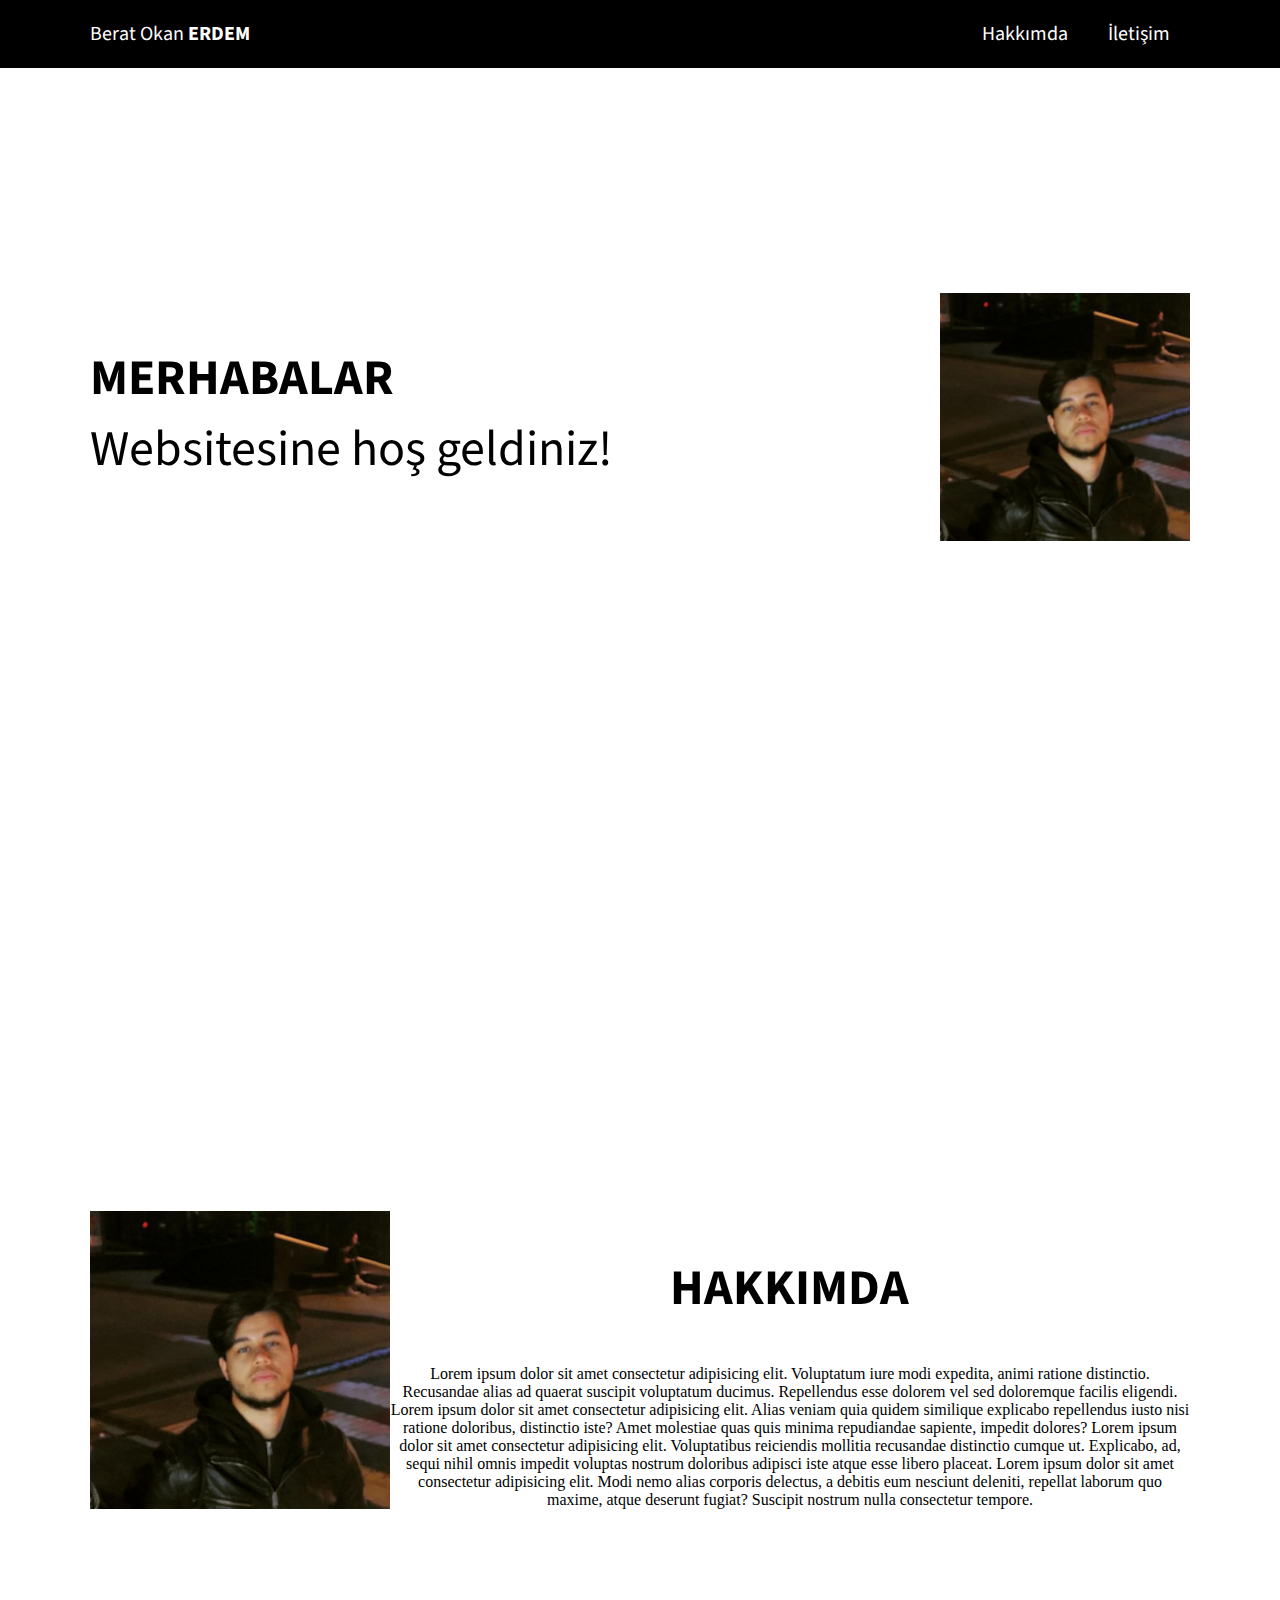
==== cssindex/index.html @ 1767d43a "let's go" ====
<!DOCTYPE html>
<html lang="tr">
<head>
    <meta charset="UTF-8">
    <meta http-equiv="X-UA-Compatible" content="IE=edge">
    <meta name="viewport" content="width=device-width, initial-scale=1.0">
    <link href="./css/style.css" rel="stylesheet">
    <link href="./assets/img/favicon.ico" rel="icon">
    <link href="https://fonts.googleapis.com/css2?family=Source+Sans+Pro&display=swap" rel="stylesheet">
    <title>Personel Website v3</title>
</head>


<body>

<header>
    <div class="header-ic">
        <p class="logo"><a class="menu2" href="#">Berat Okan <strong>ERDEM</strong></a></p>
        <ul class="menu">
            <li class="menu1"><a class="menu2" href="#">İletişim</a></li>
            <li class="menu1"><a class="menu2" href="#">Hakkımda</a></li>
        </ul>
    </div>
</header>

<div class="banner">
    <section id="banner">
        <p class="yazi"><strong>MERHABALAR</strong><br>Websitesine hoş geldiniz!</p>
        <img id="resim" src="assets/img/profile.jpg" alt="Berat Okan ERDEM">
    </section>
</div>

<div class="whois">
    <section id="whois">
        <img id="resim2" src="assets/img/profile.jpg" alt="Berat Okan ERDEM">
        <h2 class="yazi2">HAKKIMDA</h2>
        <p class="yazi3">Lorem ipsum dolor sit amet consectetur adipisicing elit. Voluptatum iure modi expedita, animi ratione distinctio. Recusandae alias ad quaerat suscipit voluptatum ducimus. Repellendus esse dolorem vel sed doloremque facilis eligendi. Lorem ipsum dolor sit amet consectetur adipisicing elit. Alias veniam quia quidem similique explicabo repellendus iusto nisi ratione doloribus, distinctio iste? Amet molestiae quas quis minima repudiandae sapiente, impedit dolores? Lorem ipsum dolor sit amet consectetur adipisicing elit. Voluptatibus reiciendis mollitia recusandae distinctio cumque ut. Explicabo, ad, sequi nihil omnis impedit voluptas nostrum doloribus adipisci iste atque esse libero placeat. Lorem ipsum dolor sit amet consectetur adipisicing elit. Modi nemo alias corporis delectus, a debitis eum nesciunt deleniti, repellat laborum quo maxime, atque deserunt fugiat? Suscipit nostrum nulla consectetur tempore.</p>
    </section>
</div>
    
</body>

</html>
---- cssindex/css/style.css ----
body {
    background-color: white;
    max-width: 100%;
    margin:0;
    padding:0;
}

/* HEADER BOLUMU BASLANGIC */
header {
    max-width: 100%;
    background-color: black;
}

.header-ic {
    max-width: 1100px;
    margin: auto;
}

p.logo {
    color: white;
}

ul.menu {
    list-style-type: none;
    margin: 0;
    padding: 0;
    overflow: hidden;
    font-family: 'Source Sans Pro', sans-serif;
}

ul li.menu1 {
    display: inline;
    padding: 20px;
    font-size: 20px;
    float: right;
}

a.menu2 {
    color: white;
    text-decoration: none;
}

p.logo {
    position: absolute;
    font-size: 20px;
    font-family: 'Source Sans Pro', sans-serif;
}

/* Banner Kısmı */

.banner {
    max-width: 100%;
    background-image: url(/assets/img/background.png);
    background-position: bottom left;
    background-repeat: repeat;
    background-color: white;
}

#banner {
    max-width: 1100px;
    margin: auto;
    padding-bottom: 92vh;
}

p.yazi {
    float: left;
    display: block;
    font-size: 50px;
    font-family: 'Source Sans Pro', sans-serif;
    padding-top: 25vh;
}

img#resim {
    float: right;
    display: block;
    max-width: 250px;
    padding-top: 25vh;
    padding-right: 0vh;
}

/* Hakkımda Kısmı */

.whois {
    max-width: 100%;
    background-image: url(/assets/img/background.png);
    background-position: bottom left;
    background-repeat: repeat;
    background-color: white;
}

#whois {
    max-width: 1100px;
    margin: auto;
    padding-bottom: 25vh;
    padding-top: 35vh;
}

img#resim2 {
    float: left;
    display: block;
    max-width: 300px;
}

h2.yazi2 {
    font-size: 50px;
    font-family: 'Source Sans Pro', sans-serif;
    font-weight: bold;
    text-align: center;

}

p.yazi3 {
    text-align: center;
    display: block;
}
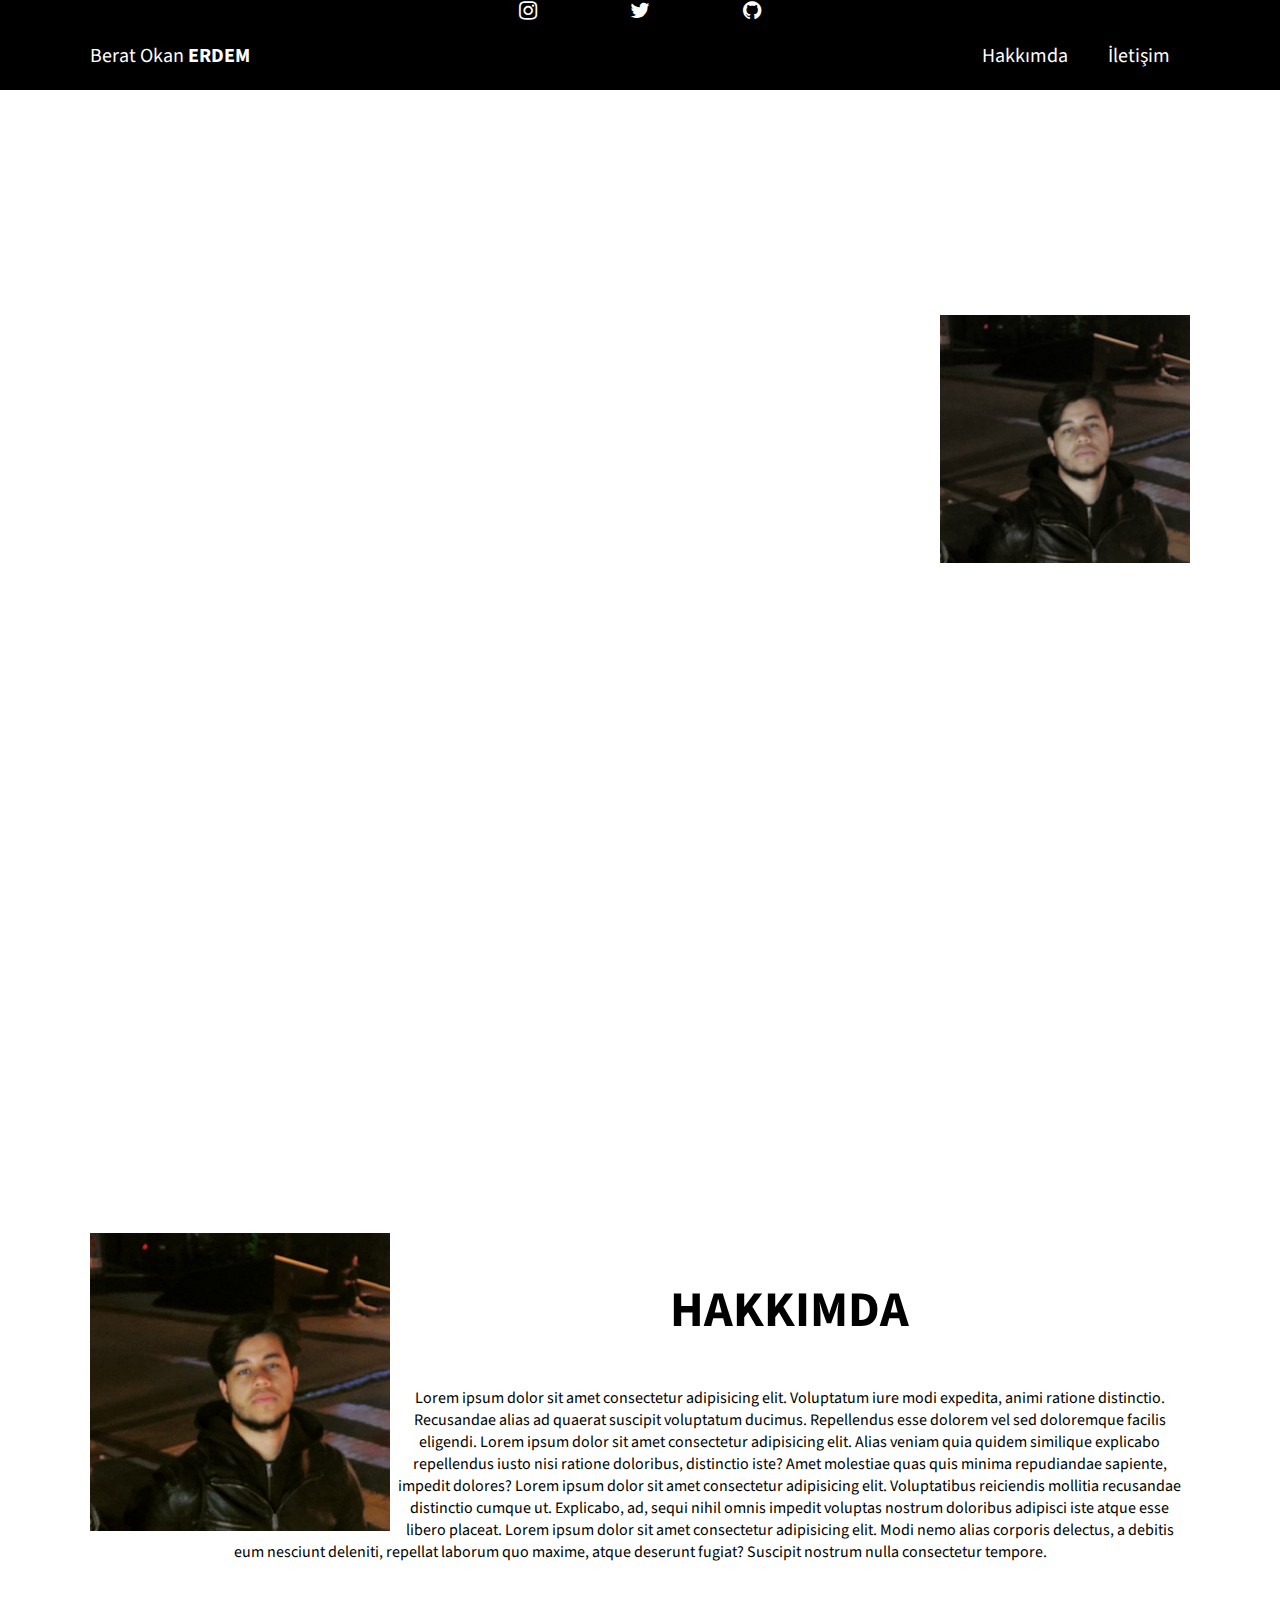
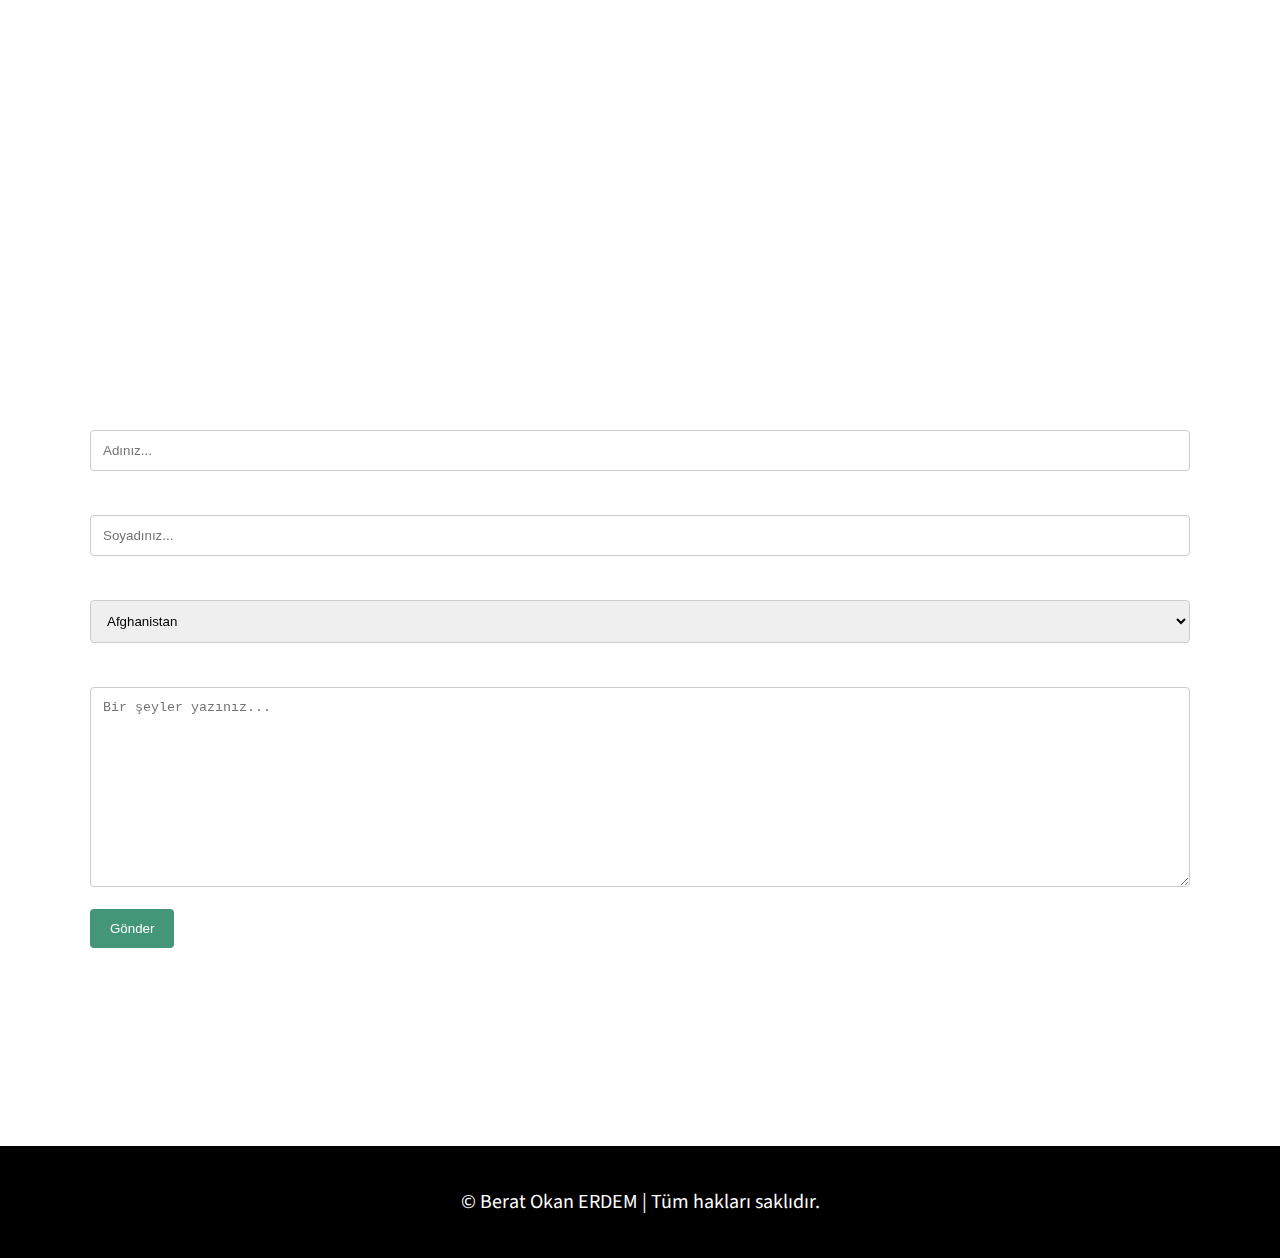
==== commit 928b582a: "newdesign" ====
--- a/cssindex/index.html
+++ b/cssindex/index.html
@@ -2,42 +2,324 @@
 <html lang="tr">
 <head>
     <meta charset="UTF-8">
+    <meta http-equiv="Content-Type" content="text/html;charset=UTF-8">
     <meta http-equiv="X-UA-Compatible" content="IE=edge">
     <meta name="viewport" content="width=device-width, initial-scale=1.0">
     <link href="./css/style.css" rel="stylesheet">
     <link href="./assets/img/favicon.ico" rel="icon">
     <link href="https://fonts.googleapis.com/css2?family=Source+Sans+Pro&display=swap" rel="stylesheet">
-    <title>Personel Website v3</title>
+    <link href="//maxcdn.bootstrapcdn.com/font-awesome/4.1.0/css/font-awesome.min.css" rel="stylesheet">
+    <title>Personel Website v4</title>
 </head>
 
 
 <body>
 
 <header>
+    <div class="header-tab">
+        <section class="header-tab-ic">
+            <a href="https://intagram.com/brt.erd"><i class="fa fa-instagram fa-lg" aria-hidden="true"></i><a>
+            <a href="https://twitter.com/mroaccat"><i class="fa fa-twitter fa-lg" aria-hidden="true"></i><a>
+            <a href="https://github.com/roaccat"><i class="fa fa-github fa-lg" aria-hidden="true"></i><a>
+        </section>
+    </div>
+
     <div class="header-ic">
-        <p class="logo"><a class="menu2" href="#">Berat Okan <strong>ERDEM</strong></a></p>
-        <ul class="menu">
-            <li class="menu1"><a class="menu2" href="#">İletişim</a></li>
-            <li class="menu1"><a class="menu2" href="#">Hakkımda</a></li>
+        <p><a href="#">Berat Okan <strong>ERDEM</strong></a></p>
+        <ul>
+            <li><a href="mailto:beratokanerdem@gmail.com">İletişim</a></li>
+            <li><a href="#">Hakkımda</a></li>
         </ul>
     </div>
 </header>
 
 <div class="banner">
     <section id="banner">
-        <p class="yazi"><strong>MERHABALAR</strong><br>Websitesine hoş geldiniz!</p>
-        <img id="resim" src="assets/img/profile.jpg" alt="Berat Okan ERDEM">
+        <p><strong>MERHABALAR</strong><br>Websitesine hoş geldiniz!</p>
+        <img src="assets/img/profile.jpg" alt="Berat Okan ERDEM">
     </section>
 </div>
 
 <div class="whois">
     <section id="whois">
-        <img id="resim2" src="assets/img/profile.jpg" alt="Berat Okan ERDEM">
-        <h2 class="yazi2">HAKKIMDA</h2>
-        <p class="yazi3">Lorem ipsum dolor sit amet consectetur adipisicing elit. Voluptatum iure modi expedita, animi ratione distinctio. Recusandae alias ad quaerat suscipit voluptatum ducimus. Repellendus esse dolorem vel sed doloremque facilis eligendi. Lorem ipsum dolor sit amet consectetur adipisicing elit. Alias veniam quia quidem similique explicabo repellendus iusto nisi ratione doloribus, distinctio iste? Amet molestiae quas quis minima repudiandae sapiente, impedit dolores? Lorem ipsum dolor sit amet consectetur adipisicing elit. Voluptatibus reiciendis mollitia recusandae distinctio cumque ut. Explicabo, ad, sequi nihil omnis impedit voluptas nostrum doloribus adipisci iste atque esse libero placeat. Lorem ipsum dolor sit amet consectetur adipisicing elit. Modi nemo alias corporis delectus, a debitis eum nesciunt deleniti, repellat laborum quo maxime, atque deserunt fugiat? Suscipit nostrum nulla consectetur tempore.</p>
+        <img src="assets/img/profile.jpg" alt="Berat Okan ERDEM">
+        <h2>HAKKIMDA</h2>
+        <p>Lorem ipsum dolor sit amet consectetur adipisicing elit. Voluptatum iure modi expedita, animi ratione distinctio. Recusandae alias ad quaerat suscipit voluptatum ducimus. Repellendus esse dolorem vel sed doloremque facilis eligendi. Lorem ipsum dolor sit amet consectetur adipisicing elit. Alias veniam quia quidem similique explicabo repellendus iusto nisi ratione doloribus, distinctio iste? Amet molestiae quas quis minima repudiandae sapiente, impedit dolores? Lorem ipsum dolor sit amet consectetur adipisicing elit. Voluptatibus reiciendis mollitia recusandae distinctio cumque ut. Explicabo, ad, sequi nihil omnis impedit voluptas nostrum doloribus adipisci iste atque esse libero placeat. Lorem ipsum dolor sit amet consectetur adipisicing elit. Modi nemo alias corporis delectus, a debitis eum nesciunt deleniti, repellat laborum quo maxime, atque deserunt fugiat? Suscipit nostrum nulla consectetur tempore.</p>
     </section>
 </div>
-    
+
+<div class="contact">
+    <section id="contact">
+        <form action="action_page.php">
+
+            <label for="fname">Adınız</label>
+            <input type="text" id="fname" name="Adınız" placeholder="Adınız...">
+        
+            <label for="lname">Soyadınız</label>
+            <input type="text" id="lname" name="lastname" placeholder="Soyadınız...">
+        
+            <label for="country">Ülkeniz</label>
+            <select id="country" name="country">
+                <option value="Afghanistan">Afghanistan</option>
+                <option value="Åland Islands">Åland Islands</option>
+                <option value="Albania">Albania</option>
+                <option value="Algeria">Algeria</option>
+                <option value="American Samoa">American Samoa</option>
+                <option value="Andorra">Andorra</option>
+                <option value="Angola">Angola</option>
+                <option value="Anguilla">Anguilla</option>
+                <option value="Antarctica">Antarctica</option>
+                <option value="Antigua and Barbuda">Antigua and Barbuda</option>
+                <option value="Argentina">Argentina</option>
+                <option value="Armenia">Armenia</option>
+                <option value="Aruba">Aruba</option>
+                <option value="Australia">Australia</option>
+                <option value="Austria">Austria</option>
+                <option value="Azerbaijan">Azerbaijan</option>
+                <option value="Bahamas">Bahamas</option>
+                <option value="Bahrain">Bahrain</option>
+                <option value="Bangladesh">Bangladesh</option>
+                <option value="Barbados">Barbados</option>
+                <option value="Belarus">Belarus</option>
+                <option value="Belgium">Belgium</option>
+                <option value="Belize">Belize</option>
+                <option value="Benin">Benin</option>
+                <option value="Bermuda">Bermuda</option>
+                <option value="Bhutan">Bhutan</option>
+                <option value="Bolivia">Bolivia</option>
+                <option value="Bosnia and Herzegovina">Bosnia and Herzegovina</option>
+                <option value="Botswana">Botswana</option>
+                <option value="Bouvet Island">Bouvet Island</option>
+                <option value="Brazil">Brazil</option>
+                <option value="British Indian Ocean Territory">British Indian Ocean Territory</option>
+                <option value="Brunei Darussalam">Brunei Darussalam</option>
+                <option value="Bulgaria">Bulgaria</option>
+                <option value="Burkina Faso">Burkina Faso</option>
+                <option value="Burundi">Burundi</option>
+                <option value="Cambodia">Cambodia</option>
+                <option value="Cameroon">Cameroon</option>
+                <option value="Canada">Canada</option>
+                <option value="Cape Verde">Cape Verde</option>
+                <option value="Cayman Islands">Cayman Islands</option>
+                <option value="Central African Republic">Central African Republic</option>
+                <option value="Chad">Chad</option>
+                <option value="Chile">Chile</option>
+                <option value="China">China</option>
+                <option value="Christmas Island">Christmas Island</option>
+                <option value="Cocos (Keeling) Islands">Cocos (Keeling) Islands</option>
+                <option value="Colombia">Colombia</option>
+                <option value="Comoros">Comoros</option>
+                <option value="Congo">Congo</option>
+                <option value="Congo, The Democratic Republic of The">Congo, The Democratic Republic of The</option>
+                <option value="Cook Islands">Cook Islands</option>
+                <option value="Costa Rica">Costa Rica</option>
+                <option value="Cote D'ivoire">Cote D'ivoire</option>
+                <option value="Croatia">Croatia</option>
+                <option value="Cuba">Cuba</option>
+                <option value="Cyprus">Cyprus</option>
+                <option value="Czech Republic">Czech Republic</option>
+                <option value="Denmark">Denmark</option>
+                <option value="Djibouti">Djibouti</option>
+                <option value="Dominica">Dominica</option>
+                <option value="Dominican Republic">Dominican Republic</option>
+                <option value="Ecuador">Ecuador</option>
+                <option value="Egypt">Egypt</option>
+                <option value="El Salvador">El Salvador</option>
+                <option value="Equatorial Guinea">Equatorial Guinea</option>
+                <option value="Eritrea">Eritrea</option>
+                <option value="Estonia">Estonia</option>
+                <option value="Ethiopia">Ethiopia</option>
+                <option value="Falkland Islands (Malvinas)">Falkland Islands (Malvinas)</option>
+                <option value="Faroe Islands">Faroe Islands</option>
+                <option value="Fiji">Fiji</option>
+                <option value="Finland">Finland</option>
+                <option value="France">France</option>
+                <option value="French Guiana">French Guiana</option>
+                <option value="French Polynesia">French Polynesia</option>
+                <option value="French Southern Territories">French Southern Territories</option>
+                <option value="Gabon">Gabon</option>
+                <option value="Gambia">Gambia</option>
+                <option value="Georgia">Georgia</option>
+                <option value="Germany">Germany</option>
+                <option value="Ghana">Ghana</option>
+                <option value="Gibraltar">Gibraltar</option>
+                <option value="Greece">Greece</option>
+                <option value="Greenland">Greenland</option>
+                <option value="Grenada">Grenada</option>
+                <option value="Guadeloupe">Guadeloupe</option>
+                <option value="Guam">Guam</option>
+                <option value="Guatemala">Guatemala</option>
+                <option value="Guernsey">Guernsey</option>
+                <option value="Guinea">Guinea</option>
+                <option value="Guinea-bissau">Guinea-bissau</option>
+                <option value="Guyana">Guyana</option>
+                <option value="Haiti">Haiti</option>
+                <option value="Heard Island and Mcdonald Islands">Heard Island and Mcdonald Islands</option>
+                <option value="Holy See (Vatican City State)">Holy See (Vatican City State)</option>
+                <option value="Honduras">Honduras</option>
+                <option value="Hong Kong">Hong Kong</option>
+                <option value="Hungary">Hungary</option>
+                <option value="Iceland">Iceland</option>
+                <option value="India">India</option>
+                <option value="Indonesia">Indonesia</option>
+                <option value="Iran, Islamic Republic of">Iran, Islamic Republic of</option>
+                <option value="Iraq">Iraq</option>
+                <option value="Ireland">Ireland</option>
+                <option value="Isle of Man">Isle of Man</option>
+                <option value="Israel">Israel</option>
+                <option value="Italy">Italy</option>
+                <option value="Jamaica">Jamaica</option>
+                <option value="Japan">Japan</option>
+                <option value="Jersey">Jersey</option>
+                <option value="Jordan">Jordan</option>
+                <option value="Kazakhstan">Kazakhstan</option>
+                <option value="Kenya">Kenya</option>
+                <option value="Kiribati">Kiribati</option>
+                <option value="Korea, Democratic People's Republic of">Korea, Democratic People's Republic of</option>
+                <option value="Korea, Republic of">Korea, Republic of</option>
+                <option value="Kuwait">Kuwait</option>
+                <option value="Kyrgyzstan">Kyrgyzstan</option>
+                <option value="Lao People's Democratic Republic">Lao People's Democratic Republic</option>
+                <option value="Latvia">Latvia</option>
+                <option value="Lebanon">Lebanon</option>
+                <option value="Lesotho">Lesotho</option>
+                <option value="Liberia">Liberia</option>
+                <option value="Libyan Arab Jamahiriya">Libyan Arab Jamahiriya</option>
+                <option value="Liechtenstein">Liechtenstein</option>
+                <option value="Lithuania">Lithuania</option>
+                <option value="Luxembourg">Luxembourg</option>
+                <option value="Macao">Macao</option>
+                <option value="Macedonia, The Former Yugoslav Republic of">Macedonia, The Former Yugoslav Republic of</option>
+                <option value="Madagascar">Madagascar</option>
+                <option value="Malawi">Malawi</option>
+                <option value="Malaysia">Malaysia</option>
+                <option value="Maldives">Maldives</option>
+                <option value="Mali">Mali</option>
+                <option value="Malta">Malta</option>
+                <option value="Marshall Islands">Marshall Islands</option>
+                <option value="Martinique">Martinique</option>
+                <option value="Mauritania">Mauritania</option>
+                <option value="Mauritius">Mauritius</option>
+                <option value="Mayotte">Mayotte</option>
+                <option value="Mexico">Mexico</option>
+                <option value="Micronesia, Federated States of">Micronesia, Federated States of</option>
+                <option value="Moldova, Republic of">Moldova, Republic of</option>
+                <option value="Monaco">Monaco</option>
+                <option value="Mongolia">Mongolia</option>
+                <option value="Montenegro">Montenegro</option>
+                <option value="Montserrat">Montserrat</option>
+                <option value="Morocco">Morocco</option>
+                <option value="Mozambique">Mozambique</option>
+                <option value="Myanmar">Myanmar</option>
+                <option value="Namibia">Namibia</option>
+                <option value="Nauru">Nauru</option>
+                <option value="Nepal">Nepal</option>
+                <option value="Netherlands">Netherlands</option>
+                <option value="Netherlands Antilles">Netherlands Antilles</option>
+                <option value="New Caledonia">New Caledonia</option>
+                <option value="New Zealand">New Zealand</option>
+                <option value="Nicaragua">Nicaragua</option>
+                <option value="Niger">Niger</option>
+                <option value="Nigeria">Nigeria</option>
+                <option value="Niue">Niue</option>
+                <option value="Norfolk Island">Norfolk Island</option>
+                <option value="Northern Mariana Islands">Northern Mariana Islands</option>
+                <option value="Norway">Norway</option>
+                <option value="Oman">Oman</option>
+                <option value="Pakistan">Pakistan</option>
+                <option value="Palau">Palau</option>
+                <option value="Palestinian Territory, Occupied">Palestinian Territory, Occupied</option>
+                <option value="Panama">Panama</option>
+                <option value="Papua New Guinea">Papua New Guinea</option>
+                <option value="Paraguay">Paraguay</option>
+                <option value="Peru">Peru</option>
+                <option value="Philippines">Philippines</option>
+                <option value="Pitcairn">Pitcairn</option>
+                <option value="Poland">Poland</option>
+                <option value="Portugal">Portugal</option>
+                <option value="Puerto Rico">Puerto Rico</option>
+                <option value="Qatar">Qatar</option>
+                <option value="Reunion">Reunion</option>
+                <option value="Romania">Romania</option>
+                <option value="Russian Federation">Russian Federation</option>
+                <option value="Rwanda">Rwanda</option>
+                <option value="Saint Helena">Saint Helena</option>
+                <option value="Saint Kitts and Nevis">Saint Kitts and Nevis</option>
+                <option value="Saint Lucia">Saint Lucia</option>
+                <option value="Saint Pierre and Miquelon">Saint Pierre and Miquelon</option>
+                <option value="Saint Vincent and The Grenadines">Saint Vincent and The Grenadines</option>
+                <option value="Samoa">Samoa</option>
+                <option value="San Marino">San Marino</option>
+                <option value="Sao Tome and Principe">Sao Tome and Principe</option>
+                <option value="Saudi Arabia">Saudi Arabia</option>
+                <option value="Senegal">Senegal</option>
+                <option value="Serbia">Serbia</option>
+                <option value="Seychelles">Seychelles</option>
+                <option value="Sierra Leone">Sierra Leone</option>
+                <option value="Singapore">Singapore</option>
+                <option value="Slovakia">Slovakia</option>
+                <option value="Slovenia">Slovenia</option>
+                <option value="Solomon Islands">Solomon Islands</option>
+                <option value="Somalia">Somalia</option>
+                <option value="South Africa">South Africa</option>
+                <option value="South Georgia and The South Sandwich Islands">South Georgia and The South Sandwich Islands</option>
+                <option value="Spain">Spain</option>
+                <option value="Sri Lanka">Sri Lanka</option>
+                <option value="Sudan">Sudan</option>
+                <option value="Suriname">Suriname</option>
+                <option value="Svalbard and Jan Mayen">Svalbard and Jan Mayen</option>
+                <option value="Swaziland">Swaziland</option>
+                <option value="Sweden">Sweden</option>
+                <option value="Switzerland">Switzerland</option>
+                <option value="Syrian Arab Republic">Syrian Arab Republic</option>
+                <option value="Taiwan">Taiwan</option>
+                <option value="Tajikistan">Tajikistan</option>
+                <option value="Tanzania, United Republic of">Tanzania, United Republic of</option>
+                <option value="Thailand">Thailand</option>
+                <option value="Timor-leste">Timor-leste</option>
+                <option value="Togo">Togo</option>
+                <option value="Tokelau">Tokelau</option>
+                <option value="Tonga">Tonga</option>
+                <option value="Trinidad and Tobago">Trinidad and Tobago</option>
+                <option value="Tunisia">Tunisia</option>
+                <option value="Turkey">Turkey</option>
+                <option value="Turkmenistan">Turkmenistan</option>
+                <option value="Turks and Caicos Islands">Turks and Caicos Islands</option>
+                <option value="Tuvalu">Tuvalu</option>
+                <option value="Uganda">Uganda</option>
+                <option value="Ukraine">Ukraine</option>
+                <option value="United Arab Emirates">United Arab Emirates</option>
+                <option value="United Kingdom">United Kingdom</option>
+                <option value="United States">United States</option>
+                <option value="United States Minor Outlying Islands">United States Minor Outlying Islands</option>
+                <option value="Uruguay">Uruguay</option>
+                <option value="Uzbekistan">Uzbekistan</option>
+                <option value="Vanuatu">Vanuatu</option>
+                <option value="Venezuela">Venezuela</option>
+                <option value="Viet Nam">Viet Nam</option>
+                <option value="Virgin Islands, British">Virgin Islands, British</option>
+                <option value="Virgin Islands, U.S.">Virgin Islands, U.S.</option>
+                <option value="Wallis and Futuna">Wallis and Futuna</option>
+                <option value="Western Sahara">Western Sahara</option>
+                <option value="Yemen">Yemen</option>
+                <option value="Zambia">Zambia</option>
+                <option value="Zimbabwe">Zimbabwe</option>            </select>
+        
+            <label for="subject">Konu</label>
+            <textarea id="subject" name="subject" placeholder="Bir şeyler yazınız..." style="height:200px"></textarea>
+        
+            <input type="submit" value="Gönder">
+        
+          </form>
+    </section>
+</div>
+
+<footer class="sayfasonu">
+    <div class="sayfasonu-ic">
+        &nbsp;<p>© Berat Okan ERDEM | Tüm hakları saklıdır.</p><br> 
+    </div>
+</footer>
+
 </body>
 
 </html>--- a/cssindex/css/style.css
+++ b/cssindex/css/style.css
@@ -3,7 +3,21 @@
     max-width: 100%;
     margin:0;
     padding:0;
+    font-family: 'Source Sans Pro', sans-serif;
 }
+
+/* HEADER TAB BOLUMU BASLANGIC */
+.header-tab-ic {
+    max-width: 1100px;
+    margin: auto;
+    text-align: center;
+}
+
+.header-tab-ic a {
+    color: white;
+    word-spacing: 10vh;
+}
+/* HEADER TAB BOLUMU SON */
 
 /* HEADER BOLUMU BASLANGIC */
 header {
@@ -16,41 +30,60 @@
     margin: auto;
 }
 
-p.logo {
+.header-ic p {
     color: white;
+    position: absolute;
+    font-size: 20px;
 }
 
-ul.menu {
+.header-ic ul {
     list-style-type: none;
     margin: 0;
     padding: 0;
     overflow: hidden;
-    font-family: 'Source Sans Pro', sans-serif;
 }
 
-ul li.menu1 {
+.header-ic ul li {
     display: inline;
     padding: 20px;
     font-size: 20px;
     float: right;
 }
 
-a.menu2 {
+.header-ic a {
     color: white;
     text-decoration: none;
 }
+/* HEADER BOLUMU SON */
 
-p.logo {
-    position: absolute;
+/* FOOTER CLASS="SAYFASONU" BASLANGIC */
+
+.sayfasonu {
+    background-color: black;
+    max-width: 100%;
+    margin: 0;
+    padding: 0;
+}
+
+.sayfasonu-ic {
+    max-width: 1100px;
+    margin: auto;
+}
+
+.sayfasonu-ic p {
+    color: white;
     font-size: 20px;
-    font-family: 'Source Sans Pro', sans-serif;
+    text-align: center;
 }
+
+/* FOOTER CLASS="SAYFASONU" SON */
 
 /* Banner Kısmı */
 
 .banner {
     max-width: 100%;
-    background-image: url(/assets/img/background.png);
+    background-image: url(/assets/img/background1.jpg);
+    filter: grayscale(50%);
     background-position: bottom left;
     background-repeat: repeat;
     background-color: white;
@@ -62,7 +95,8 @@
     padding-bottom: 92vh;
 }
 
-p.yazi {
+.banner p {
+    color: white;
     float: left;
     display: block;
     font-size: 50px;
@@ -70,7 +104,7 @@
     padding-top: 25vh;
 }
 
-img#resim {
+.banner img {
     float: right;
     display: block;
     max-width: 250px;
@@ -82,7 +116,7 @@
 
 .whois {
     max-width: 100%;
-    background-image: url(/assets/img/background.png);
+    background-image: url(https://raw.githubusercontent.com/roaccat/roaccatsocial/main/cssindex/assets/img/background.png);
     background-position: bottom left;
     background-repeat: repeat;
     background-color: white;
@@ -95,13 +129,13 @@
     padding-top: 35vh;
 }
 
-img#resim2 {
+.whois img {
     float: left;
     display: block;
     max-width: 300px;
 }
 
-h2.yazi2 {
+.whois h2 {
     font-size: 50px;
     font-family: 'Source Sans Pro', sans-serif;
     font-weight: bold;
@@ -109,7 +143,54 @@
 
 }
 
-p.yazi3 {
+.whois p {
     text-align: center;
     display: block;
-}+}
+
+/* İletişim Kısmı */
+
+.contact {
+    max-width: 100%;
+    background-image: url(/assets/img/background3.jpg);
+    filter: grayscale(50%);
+    background-position: bottom left;
+    background-repeat: repeat;
+    background-color: white;
+}
+
+#contact {
+    max-width: 1100px;
+    margin: auto;
+    padding-top: 22vh;
+    padding-bottom: 22vh;
+}
+
+input[type=text], select, textarea {
+    width: 100%; 
+    padding: 12px;  
+    border: 1px solid #ccc; 
+    border-radius: 4px; 
+    box-sizing: border-box; 
+    margin-top: 6px; 
+    margin-bottom: 16px; 
+    resize: vertical 
+}
+  
+  input[type=submit] {
+    background-color: #04AA6D;
+    color: white;
+    padding: 12px 20px;
+    border: none;
+    border-radius: 4px;
+    cursor: pointer;
+}
+  
+input[type=submit]:hover {
+    background-color: #45a049;
+}
+
+.contact label {
+    color: white;
+}
+
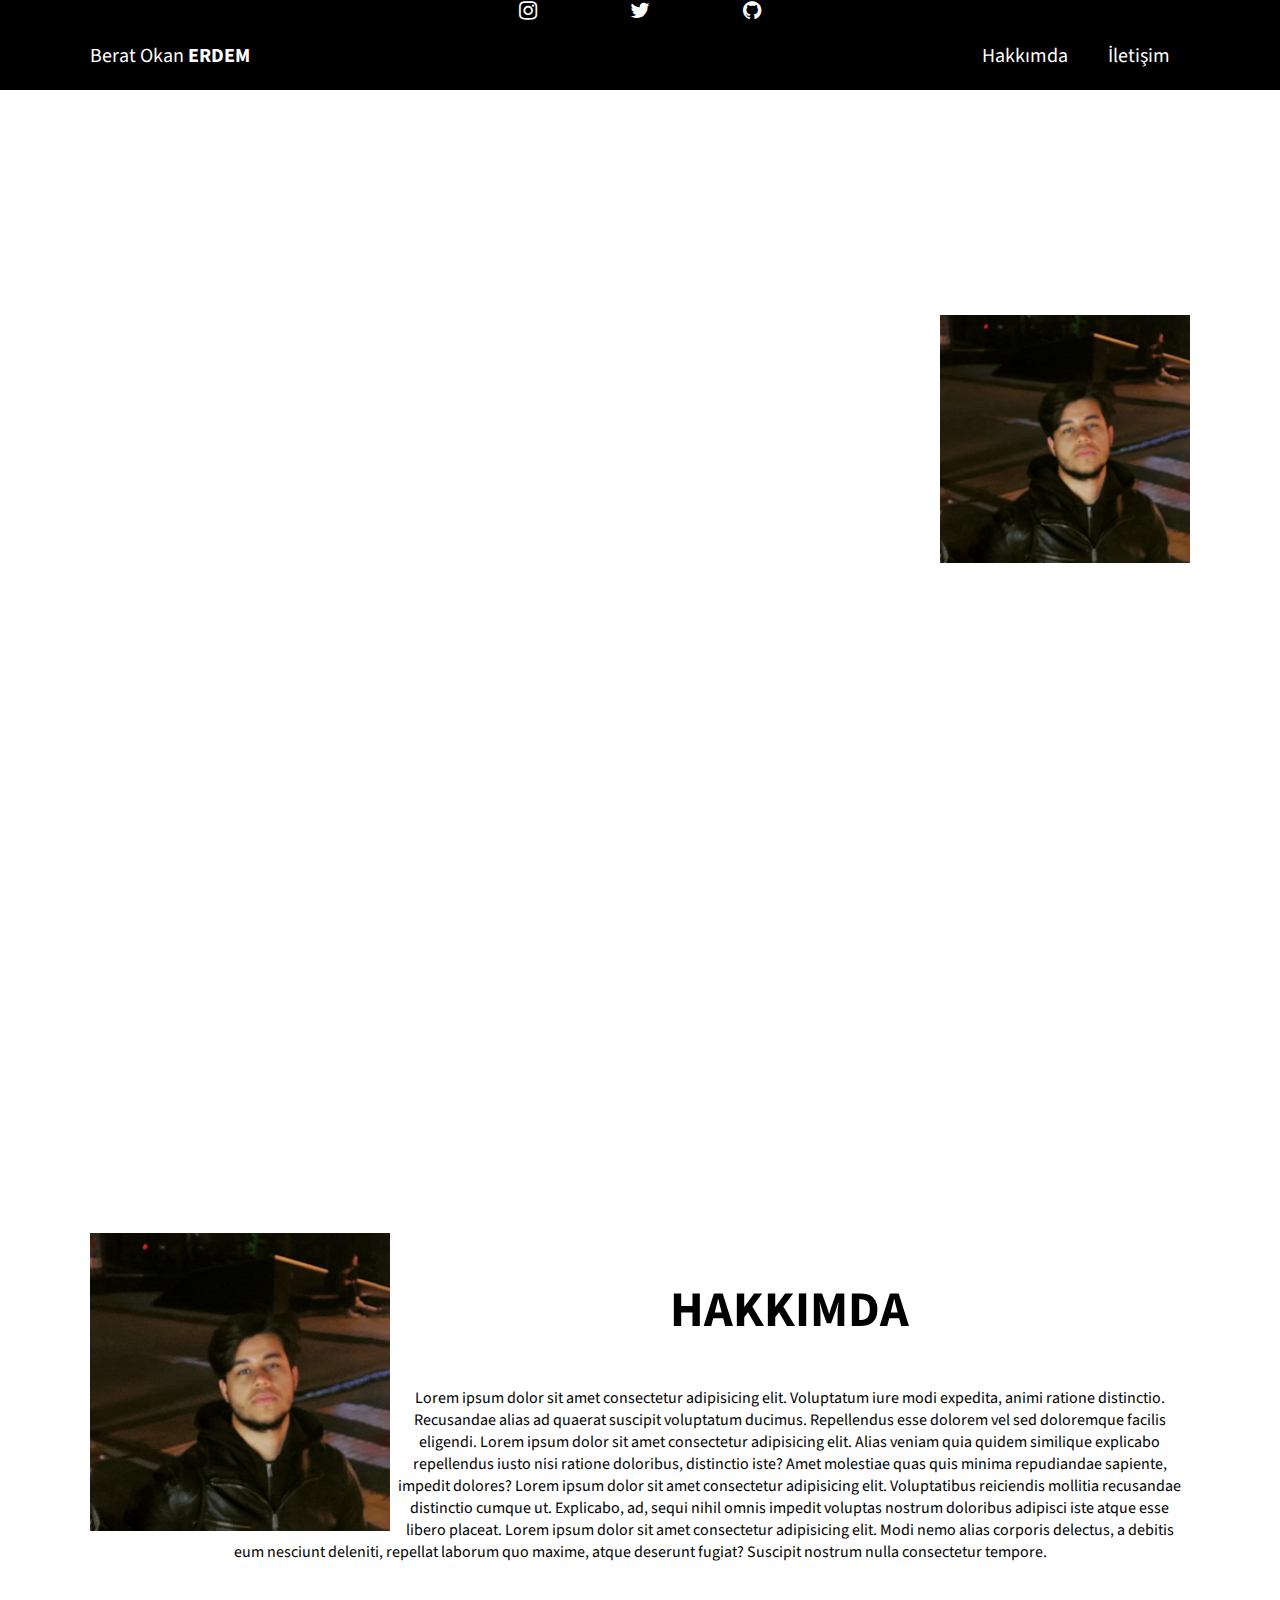
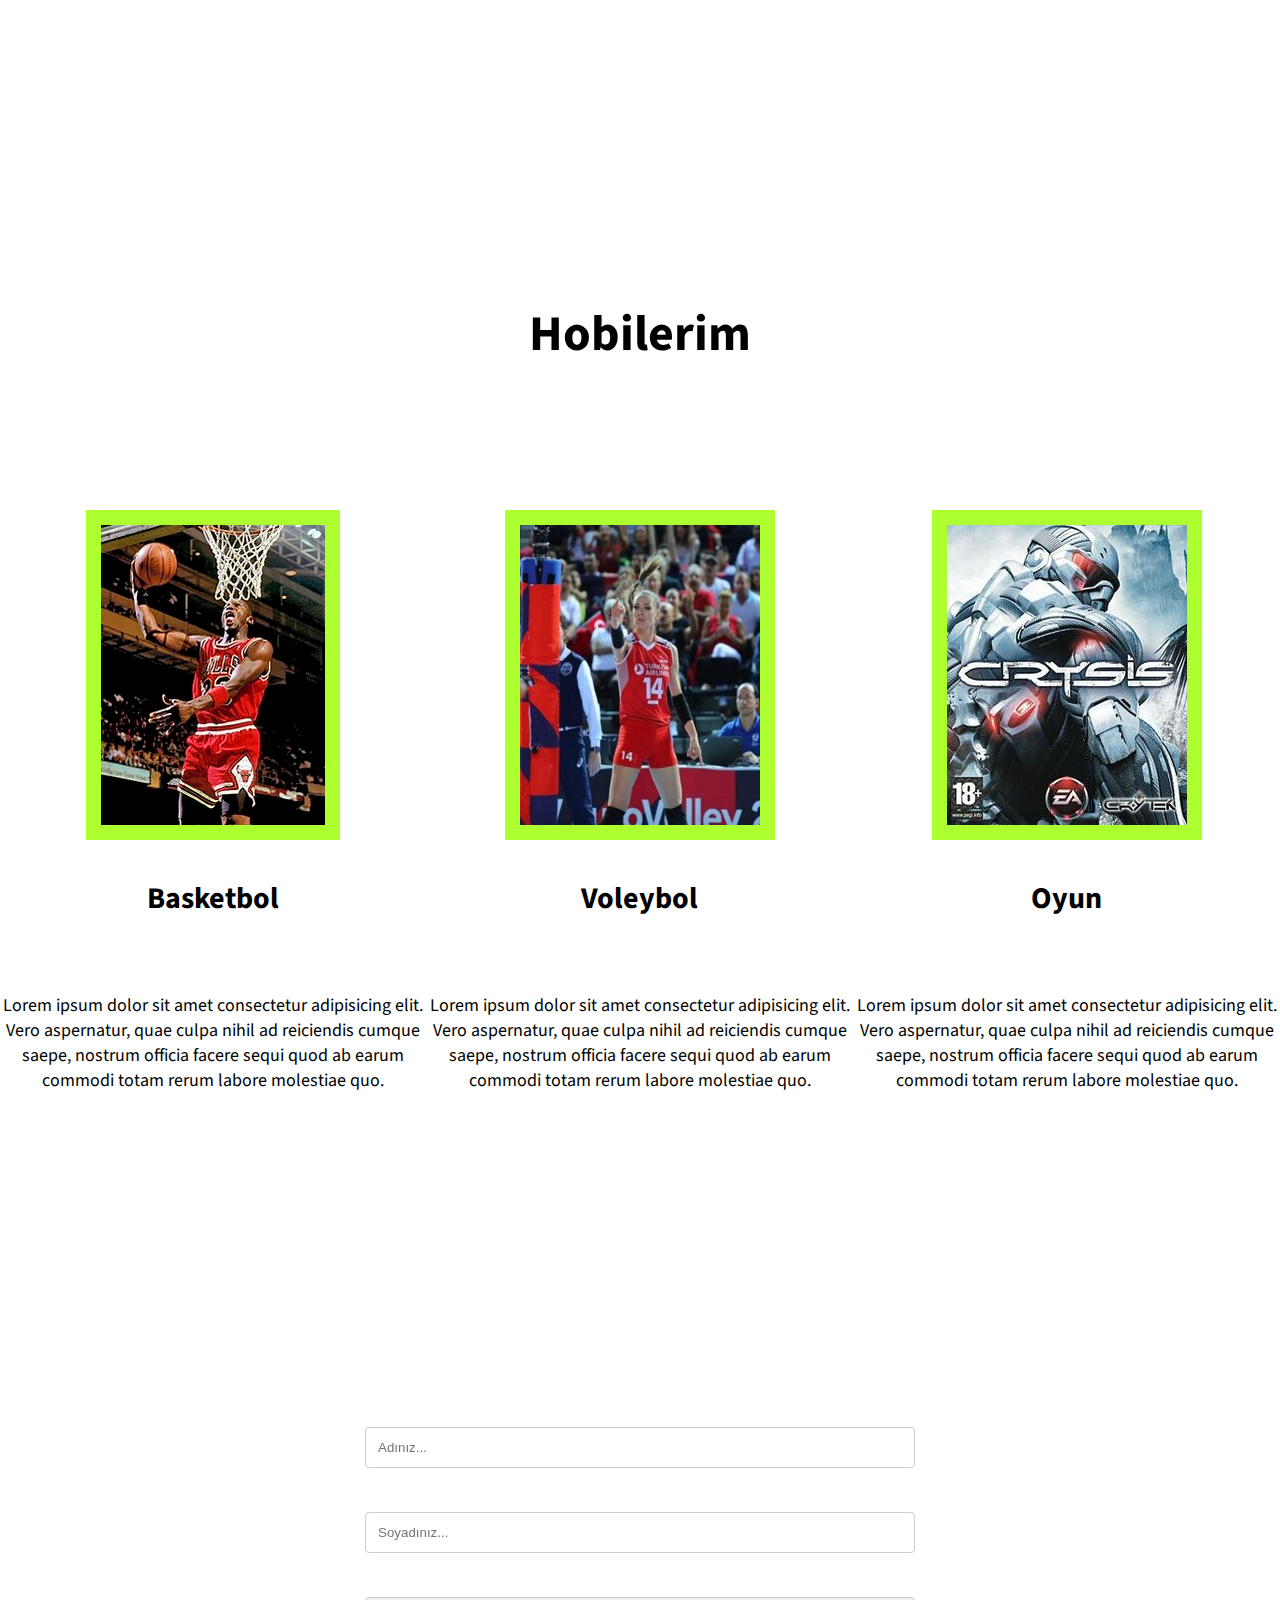
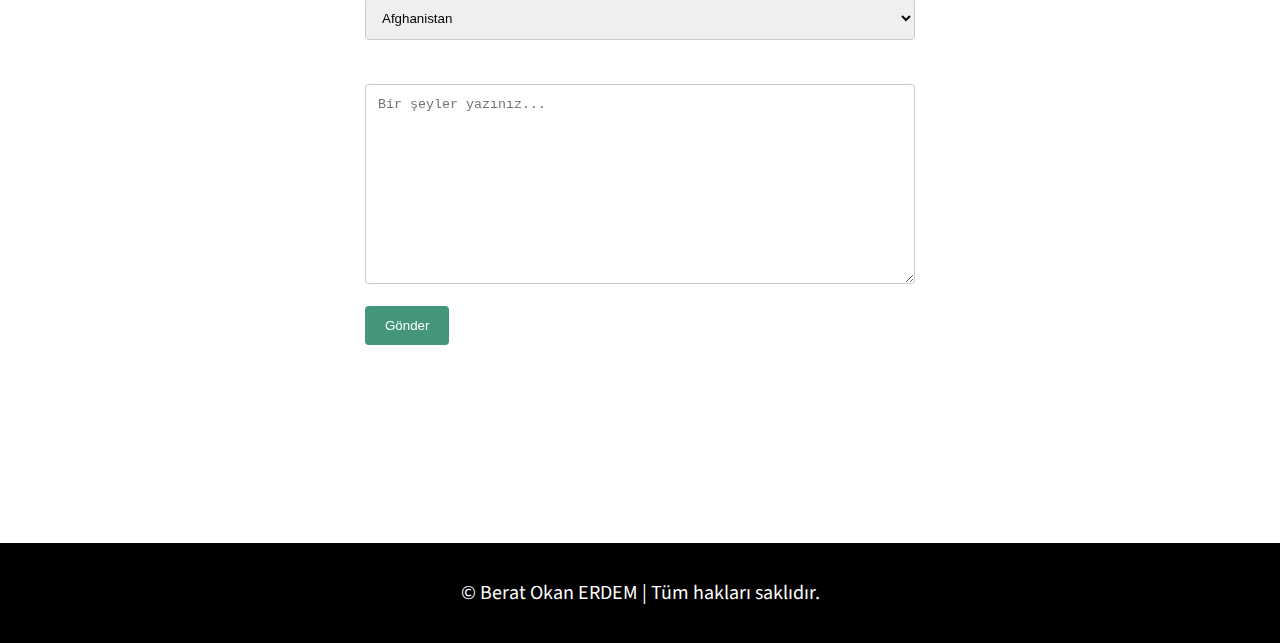
==== commit 80a2872e: "sadsad" ====
--- a/cssindex/index.html
+++ b/cssindex/index.html
@@ -18,7 +18,7 @@
 <header>
     <div class="header-tab">
         <section class="header-tab-ic">
-            <a href="https://intagram.com/brt.erd"><i class="fa fa-instagram fa-lg" aria-hidden="true"></i><a>
+            <a href="https://instagram.com/brt.erd"><i class="fa fa-instagram fa-lg" aria-hidden="true"></i><a>
             <a href="https://twitter.com/mroaccat"><i class="fa fa-twitter fa-lg" aria-hidden="true"></i><a>
             <a href="https://github.com/roaccat"><i class="fa fa-github fa-lg" aria-hidden="true"></i><a>
         </section>
@@ -48,15 +48,38 @@
     </section>
 </div>
 
+<div class="hobi">
+    <div class="hobi-ic">
+        <div class="hobitext">
+            <p>Hobilerim</p>
+        </div>
+        <div class="hobi1">
+            <img src="./assets/img/basketbol.jpg">
+            <p class="baslik">Basketbol</p><br>
+            <p>Lorem ipsum dolor sit amet consectetur adipisicing elit. Vero aspernatur, quae culpa nihil ad reiciendis cumque saepe, nostrum officia facere sequi quod ab earum commodi totam rerum labore molestiae quo.</p>
+        </div>
+        <div class="hobi1">
+            <img src="./assets/img/voleybol.jpg">
+            <p class="baslik">Voleybol</p><br>
+            <p>Lorem ipsum dolor sit amet consectetur adipisicing elit. Vero aspernatur, quae culpa nihil ad reiciendis cumque saepe, nostrum officia facere sequi quod ab earum commodi totam rerum labore molestiae quo.</p>
+        </div>
+        <div class="hobi1">
+            <img src="./assets/img/oyun.jpg">
+            <p class="baslik">Oyun</p><br>
+            <p>Lorem ipsum dolor sit amet consectetur adipisicing elit. Vero aspernatur, quae culpa nihil ad reiciendis cumque saepe, nostrum officia facere sequi quod ab earum commodi totam rerum labore molestiae quo.</p>
+        </div>
+    </div>
+  </div>
+
 <div class="contact">
     <section id="contact">
-        <form action="action_page.php">
+        <form action="">
 
             <label for="fname">Adınız</label>
-            <input type="text" id="fname" name="Adınız" placeholder="Adınız...">
+            <input type="text" id="fname" name="Adınız" placeholder="Adınız..." required>
         
             <label for="lname">Soyadınız</label>
-            <input type="text" id="lname" name="lastname" placeholder="Soyadınız...">
+            <input type="text" id="lname" name="lastname" placeholder="Soyadınız..." required>
         
             <label for="country">Ülkeniz</label>
             <select id="country" name="country">
@@ -306,7 +329,7 @@
                 <option value="Zimbabwe">Zimbabwe</option>            </select>
         
             <label for="subject">Konu</label>
-            <textarea id="subject" name="subject" placeholder="Bir şeyler yazınız..." style="height:200px"></textarea>
+            <textarea id="subject" name="subject" placeholder="Bir şeyler yazınız..." style="height:200px" required></textarea>
         
             <input type="submit" value="Gönder">
         
@@ -316,7 +339,7 @@
 
 <footer class="sayfasonu">
     <div class="sayfasonu-ic">
-        &nbsp;<p>© Berat Okan ERDEM | Tüm hakları saklıdır.</p><br> 
+        <p>© Berat Okan ERDEM | Tüm hakları saklıdır.</p> 
     </div>
 </footer>
 
--- a/cssindex/css/style.css
+++ b/cssindex/css/style.css
@@ -63,6 +63,7 @@
     max-width: 100%;
     margin: 0;
     padding: 0;
+    padding: 1rem;
 }
 
 .sayfasonu-ic {
@@ -83,13 +84,13 @@
 .banner {
     max-width: 100%;
     background-image: url(/assets/img/background1.jpg);
-    filter: grayscale(50%);
     background-position: bottom left;
-    background-repeat: repeat;
-    background-color: white;
-}
-
-#banner {
+    background-color: white;
+    display: block;
+}
+.banner:before {content:""; z-index: 1; display: block; width:100%; height: 100%; background-color:#0002}
+
+#banner {z-index: 2;
     max-width: 1100px;
     margin: auto;
     padding-bottom: 92vh;
@@ -148,6 +149,41 @@
     display: block;
 }
 
+/* Hobi Kısmı */
+
+.hobi1 {
+    float: left;
+    width: 33.33%;
+    text-align: center;
+    padding-top: 10vh;
+    padding-bottom: 10vh;
+  }
+  
+.hobi:after {
+    content: "";
+    display: table;
+    clear: both;
+}
+
+.hobi-ic {
+    font-size: 18px;
+}
+
+.hobitext p {
+    font-size: 50px;
+    font-weight: bold;
+    text-align: center;
+    padding-top: 5vh;
+}
+.hobi-ic img {
+    border: 15px solid greenyellow;
+}
+
+.hobi-ic p.baslik {
+    font-weight: bold;
+    font-size: 30px;
+}
+
 /* İletişim Kısmı */
 
 .contact {
@@ -160,10 +196,14 @@
 }
 
 #contact {
-    max-width: 1100px;
+    max-width: 550px;
     margin: auto;
     padding-top: 22vh;
     padding-bottom: 22vh;
+}
+
+.contact label {
+    color: white;
 }
 
 input[type=text], select, textarea {
@@ -177,7 +217,7 @@
     resize: vertical 
 }
   
-  input[type=submit] {
+input[type=submit] {
     background-color: #04AA6D;
     color: white;
     padding: 12px 20px;
@@ -188,9 +228,4 @@
   
 input[type=submit]:hover {
     background-color: #45a049;
-}
-
-.contact label {
-    color: white;
-}
-
+}